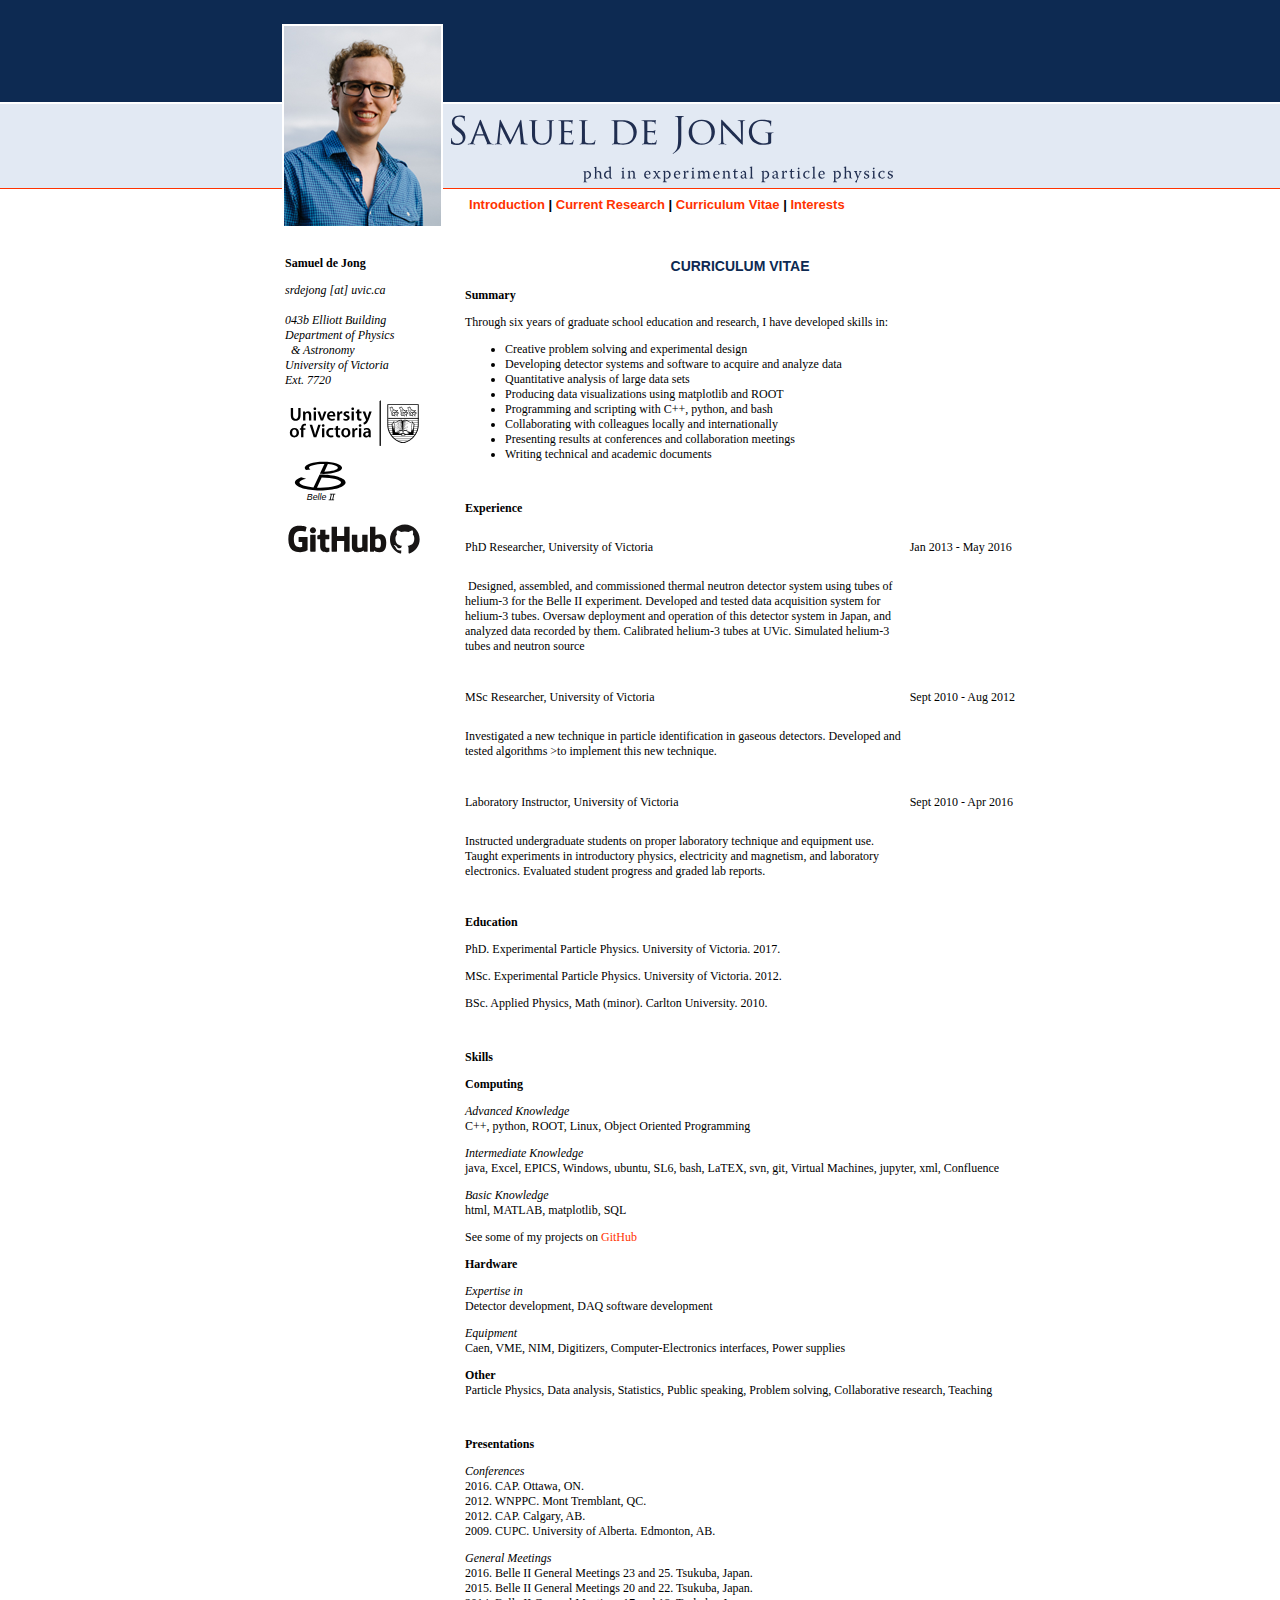
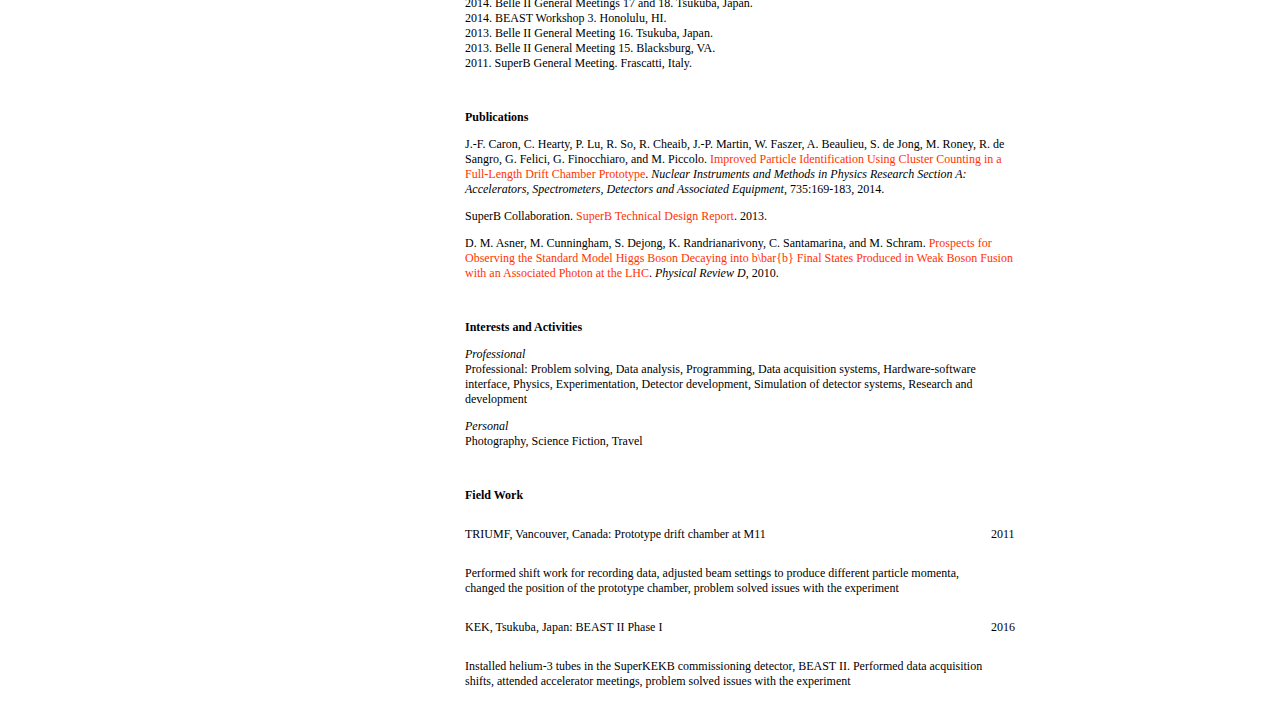
==== cv.html @ 59b12abb "First commit" ====
<!DOCTYPE HTML PUBLIC "-//W3C//DTD HTML 4.01 Transitional//EN"
"http://www.w3.org/TR/html4/loose.dtd">
<html>
<head>
<meta http-equiv="Content-Type" content="text/html; charset=iso-8859-1">
<title>Samuel de Jong: Currivulum Vitae</title>

<link rel="stylesheet" type="text/css" href="style.css"/>

</head>

<body>

<div id="content">

  <div id="topleft"><img src="images/sam.png" width="178" height="234" border="0" align="top"></div>
  <div id="topright"><object data="images/samueldejong.svg" width="442" height="68"></object><br/><br/>

	<span class="nav">&nbsp;&nbsp;&nbsp;&nbsp;
	<a href="index.html">Introduction</a> |
	<a href="research.html">Current Research</a> |
	<a href="cv.html">Curriculum Vitae</a> |
	<a href="interests.html">Interests</a>
	</span>

  </div>
  
  	<div id="navigation">
<p><b>Samuel de Jong</b></p>
<p><em>
srdejong [at] uvic.ca<br/><br/>
043b Elliott Building<br/>
Department of Physics<br/>&nbsp;&nbsp;&amp; Astronomy<br/>
University of Victoria<br/>
Ext. 7720
</em></p>

		<p><object data="images/uvic.svg" width="138" height="46"></object> </p>
		<p><object data="images/belle2.svg" width="79" height="46"></object> </p>
		<p><object data="images/github.svg" width="138" height="46"></object> </p>
	</div>

<div id="main">

	<p class="pagetitle">CURRICULUM VITAE</p>
	


<p><a name="summ"></a><b>Summary</b></p>

<p class="noindent" >Through six years of graduate school education and research, I have developed skills in:
     <ul class="itemize1">
     <li class="itemize">Creative problem solving and experimental design
     </li>
     <li class="itemize">Developing detector systems and software to acquire and analyze data
     </li>
     <li class="itemize">Quantitative analysis of large data sets
     </li>
     <li class="itemize">Producing data visualizations using matplotlib and ROOT
     </li>
     <li class="itemize">Programming and scripting with C++, python, and bash
     </li>
     <li class="itemize">Collaborating with colleagues locally and internationally
     </li>
     <li class="itemize">Presenting results at conferences and collaboration meetings
     </li>
     <li class="itemize">Writing technical and academic documents
     </li></ul>




<br/>
<p><a name="exp"></a><b>Experience</b></p>

<div class="tabular"> <table id="TBL-2" class="tabular" 
cellspacing="0" cellpadding="0"  
><colgroup id="TBL-2-1g"><col 
id="TBL-2-1"><col 
id="TBL-2-2"></colgroup><tr  
 style="vertical-align:baseline;" id="TBL-2-1-"><td  style="white-space:wrap; text-align:left;" id="TBL-2-1-1"  
class="td11"><!--l. 81-->

<p class="noindent" ><span class="cmti-10">PhD Researcher, University of Victoria </td><td  style="white-space:nowrap; text-align:left;" id="TBL-2-1-2"  
class="td11"><span 
class="cmcsc-10">Jan 2013 - May 2016 </span></td>
</tr><tr  
 style="vertical-align:baseline;" id="TBL-2-2-"><td  style="white-space:wrap; text-align:left;" id="TBL-2-2-1"  
class="td11"><!--l. 82--><p class="noindent" >&#x00A0;<span 
class="cmr-8">Designed, assembled, and commissioned thermal neutron detector system using tubes of helium-3 for the Belle II experiment. Developed and tested data acquisition system for helium-3 tubes. Oversaw deployment and operation of this detector system in Japan, and analyzed data recorded by them. Calibrated helium-3 tubes at UVic. Simulated helium-3 tubes and neutron source</span>                                                              </td><td  style="white-space:nowrap; text-align:left;" id="TBL-2-2-2"  
class="td11">                    </td>
</tr><tr  
 style="vertical-align:baseline;" id="TBL-2-3-"><td  style="white-space:wrap; text-align:left;" id="TBL-2-3-1"  
class="td11"><!--l. 83--><p class="noindent" >                                                                             </td><td  style="white-space:nowrap; text-align:left;" id="TBL-2-3-2"  
class="td11">                    </td></tr><tr  
 style="vertical-align:baseline;" id="TBL-2-4-"><td  style="white-space:wrap; text-align:left;" id="TBL-2-4-1"  
class="td11"><!--l. 85--><p class="noindent" ><span 
class="cmti-10">MSc Researcher, University of Victoria </td><td  style="white-space:nowrap; text-align:left;" id="TBL-2-4-2"  
class="td11"><span 
class="cmcsc-10">Sept 2010 - Aug 2012</span></td>
</tr><tr  
 style="vertical-align:baseline;" id="TBL-2-5-"><td  style="white-space:wrap; text-align:left;" id="TBL-2-5-1"  
class="td11"><!--l. 86--><p class="noindent" ><span 
class="cmr-8">Investigated a new technique in particle identification in gaseous detectors. Developed and tested algorithms >to implement this new technique.</span>                                                                                                  </td><td  style="white-space:nowrap; text-align:left;" id="TBL-2-5-2"  
class="td11">                    </td>
</tr><tr  
 style="vertical-align:baseline;" id="TBL-2-6-"><td  style="white-space:wrap; text-align:left;" id="TBL-2-6-1"  
class="td11"><!--l. 87--><p class="noindent" >                                                                             </td><td  style="white-space:nowrap; text-align:left;" id="TBL-2-6-2"  
class="td11">                    </td>
</tr><tr  
 style="vertical-align:baseline;" id="TBL-2-7-"><td  style="white-space:wrap; text-align:left;" id="TBL-2-7-1"  
class="td11"><!--l. 89--><p class="noindent" ><span 
class="cmti-10">Laboratory Instructor, University of Victoria                                                              </td><td  style="white-space:nowrap; text-align:left;" id="TBL-2-7-2"  
class="td11"><span 
class="cmcsc-10">Sept 2010 - Apr 2016</span></td>
</tr><tr  
 style="vertical-align:baseline;" id="TBL-2-8-"><td  style="white-space:wrap; text-align:left;" id="TBL-2-8-1"  
class="td11"><!--l. 90--><p class="noindent" ><span 
class="cmr-8">Instructed undergraduate students on proper laboratory technique and equipment use. Taught experiments in introductory physics, electricity and magnetism, and laboratory electronics. Evaluated student progress and graded lab reports.</span>                                                                                                               </td><td  style="white-space:nowrap; text-align:left;" id="TBL-2-8-2"  
class="td11">                    </td>
</tr><tr  
 style="vertical-align:baseline;" id="TBL-2-9-"><td  style="white-space:wrap; text-align:left;" id="TBL-2-9-1"  
class="td11"><!--l. 91--><p class="noindent" >                                                                             
</td><td  style="white-space:nowrap; text-align:left;" id="TBL-2-9-2"  
class="td11">                    </td>

</tr><tr  
 style="vertical-align:baseline;" id="TBL-2-10-"><td  style="white-space:wrap; text-align:left;" id="TBL-2-10-1"  
class="td11">                                                                             </td></tr></table></div>
<a 
 id="x1-2001r2"></a>


<p><a name="education"></a><b>Education</b></p>

<p>PhD. Experimental Particle Physics. University of Victoria. 2017.</p>
<p>MSc. Experimental Particle Physics. University of Victoria. 2012.</p>
<p>BSc. Applied Physics, Math (minor). Carlton University. 2010.</p>

	<br/>

<p><a name="skill"></a><b>Skills</b></p>

<p><b>Computing</b><br/>
<p><em>Advanced Knowledge</em><br/>
C++, python, ROOT, Linux, Object Oriented Programming
<p><em>Intermediate Knowledge</em><br/>
java, Excel, EPICS, Windows, ubuntu, SL6, bash, LaTEX, svn, git, Virtual Machines, jupyter, xml, Confluence
<p><em>Basic Knowledge</em><br/>
html, MATLAB, matplotlib, SQL
</p>
See some of my projects on <a href="https://github.com/samdejong86">GitHub</a>



<p><b>Hardware</b><br/>
<p><em>Expertise in</em><br/>
Detector development, DAQ software development
<p><em>Equipment</em><br/>
Caen, VME, NIM, Digitizers, Computer-Electronics interfaces, Power supplies
</p>

<p><b>Other</b><br/>
Particle Physics, Data analysis, Statistics, Public speaking, Problem solving, Collaborative research, Teaching
</p>

<br/>

<p><a name="pres"></a><b>Presentations</b></p>

<p><em>Conferences</em><br/>
2016. CAP. Ottawa, ON.<br/>
2012. WNPPC. Mont Tremblant, QC.<br/>
2012. CAP. Calgary, AB.<br/>
2009. CUPC. University of Alberta. Edmonton, AB.

</p>

<p><em>General Meetings</em><br/>
2016. Belle II General Meetings 23 and 25. Tsukuba, Japan.<br/>
2015. Belle II General Meetings 20 and 22. Tsukuba, Japan.<br/>
2014. Belle II General Meetings 17 and 18. Tsukuba, Japan.<br/>

2014. BEAST Workshop 3. Honolulu, HI.<br/>
2013. Belle II General Meeting 16. Tsukuba, Japan.<br/>
2013. Belle II General Meeting 15. Blacksburg, VA.<br/>
2011. SuperB General Meeting. Frascatti, Italy.
</p>



<br/>
<p><a name="pub"></a><b>Publications</b></p>

<p>J.-F. Caron, C. Hearty, P. Lu, R. So, R. Cheaib, J.-P. Martin, W. Faszer, A. Beaulieu, S. de Jong, M. Roney, R. de Sangro, G. Felici, G. Finocchiaro, and M. Piccolo. <a href="http://arxiv.org/abs/1307.8101 ">Improved Particle Identification Using Cluster Counting in a Full-Length Drift Chamber Prototype</a>. <em>Nuclear Instruments and Methods in Physics Research Section A: Accelerators, Spectrometers, Detectors and Associated Equipment</em>, 735:169-183, 2014.</p>
<p>SuperB Collaboration. <a href="http://arxiv.org/abs/1306.5655">SuperB Technical Design Report</a>. 2013.</p>
<p>D. M. Asner, M. Cunningham, S. Dejong, K. Randrianarivony, C. Santamarina, and M. Schram. <a href="http://arxiv.org/abs/1004.0535">Prospects for Observing the Standard Model Higgs Boson Decaying into b\bar{b} Final States Produced in Weak Boson Fusion with an Associated Photon at the LHC</a>. <em>Physical Review D</em>, 2010.</p>

<br/>
<p><a name="interest"></a><b>Interests and Activities</b></p>
<p><em>Professional</em><br/>
Professional: Problem solving, Data analysis, Programming, Data acquisition systems, Hardware-software interface, Physics, Experimentation, Detector development, Simulation of detector systems, Research and development
<p><em>Personal</em><br/>
Photography, Science Fiction, Travel
</p>






       
<br/>


<p><a name="field"></a><b>Field Work</b></p>

<div class="tabular"> <table id="TBL-8" class="tabular" 
cellspacing="0" cellpadding="0"  
><colgroup id="TBL-8-1g"><col 
id="TBL-8-1"><col 
id="TBL-8-2"></colgroup><tr  
 style="vertical-align:baseline;" id="TBL-8-1-"><td  style="white-space:wrap; text-align:left;" id="TBL-8-1-1"  
class="td11"><!--l. 156--><p class="noindent" ><span 
class="cmbx-10">TRIUMF</span>, Vancouver, Canada: Prototype drift chamber at M11</td><td  style="white-space:nowrap; text-align:left;" id="TBL-8-1-2"  
class="td11">2011</td>
</tr><tr  
 style="vertical-align:baseline;" id="TBL-8-2-"><td  style="white-space:wrap; text-align:left;" id="TBL-8-2-1"  
class="td11"><!--l. 156--><p class="noindent" ><span 
class="cmr-8">Performed shift work for recording data, adjusted beam settings to produce different particle momenta, changed the position of the prototype chamber, problem solved issues with the experiment</span>                       </td><td  style="white-space:nowrap; text-align:left;" id="TBL-8-2-2"  
class="td11">    </td>
</tr><tr  
 style="vertical-align:baseline;" id="TBL-8-3-"><td  style="white-space:wrap; text-align:left;" id="TBL-8-3-1"  
class="td11"><!--l. 158--><p class="noindent" ><span 
class="cmbx-10">KEK</span>, Tsukuba, Japan: BEAST II Phase I                                                                </td><td  style="white-space:nowrap; text-align:left;" id="TBL-8-3-2"  
class="td11">2016</td>
</tr><tr  
 style="vertical-align:baseline;" id="TBL-8-4-"><td  style="white-space:wrap; text-align:left;" id="TBL-8-4-1"  
class="td11"><!--l. 158--><p class="noindent" ><span 
class="cmr-8">Installed helium-3 tubes in the SuperKEKB commissioning detector, BEAST II. Performed data acquisition shifts, attended accelerator meetings, problem solved issues with the experiment</span>                                    </td><td  style="white-space:nowrap; text-align:left;" id="TBL-8-4-2"  
class="td11">    </td>
</tr><tr  
 style="vertical-align:baseline;" id="TBL-8-5-"><td  style="white-space:wrap; text-align:left;" id="TBL-8-5-1"  
class="td11">                                                                             </td></tr></table></div>
<a 
 id="x1-6001r6"></a>










</div>

</div>

</body>
</html>
---- style.css ----
/* CSS Document */

body
	{
	margin: 0;
	padding: 0;
	background: #fff url(images/bg.jpg) repeat-x;
	font: 12px Georgia, serif;
	color: #000;
	}

a:link
	{
	color: #FF3300;
	text-decoration: none;
	}

a:visited
	{
	color: #FF9900;
	text-decoration: none;
	}

a:hover
	{
	color: #FF9900;
	text-decoration: underline;
	}
	
a:active
	{
	color: #FF9900;
	text-decoration: none;
	}

a.img-border
	{
	text-decoration: none;
	border: 0 none;
	}

.nav
	{
	font-weight: bold;
	font-size: 13px;
	}

.nav a
	{
	color: #FF3300;
	text-decoration: none;
	border: 0;
	}

.nav a:hover { color: #FF9900; text-decoration: underline; border: 0; }

.nav a:visited { color: #FF3300; border: 0; }

.pagetitle
	{
	color: #0d2a52;
	font: 14px Arial, serif;
	font-weight: bold;
	text-align: center;
	}

#content
	{
	position: relative;
	margin: 0px auto;
	width: 750px;
	top: 0px;
	}

#topleft
	{
	position: absolute;
	margin: 0;
	width: 178px;
	height: 234px;
	top: 0px;
	left: 0px;
	}
	
#topright
	{
	position: absolute;
	margin: 0;
	width: 550px;
	height: 147px;
	top: 115px;
	left: 186px;
	font: 12px Arial, serif;
	}

#navigation
	{
	position: absolute;
	margin: 0;
	width: 155px;
	top: 244px;
	left: 20px;
	}
	
#main
	{
	position: absolute;
    width: 550px;
    margin: 0px;
	left: 200px;
	top: 244px;
	}
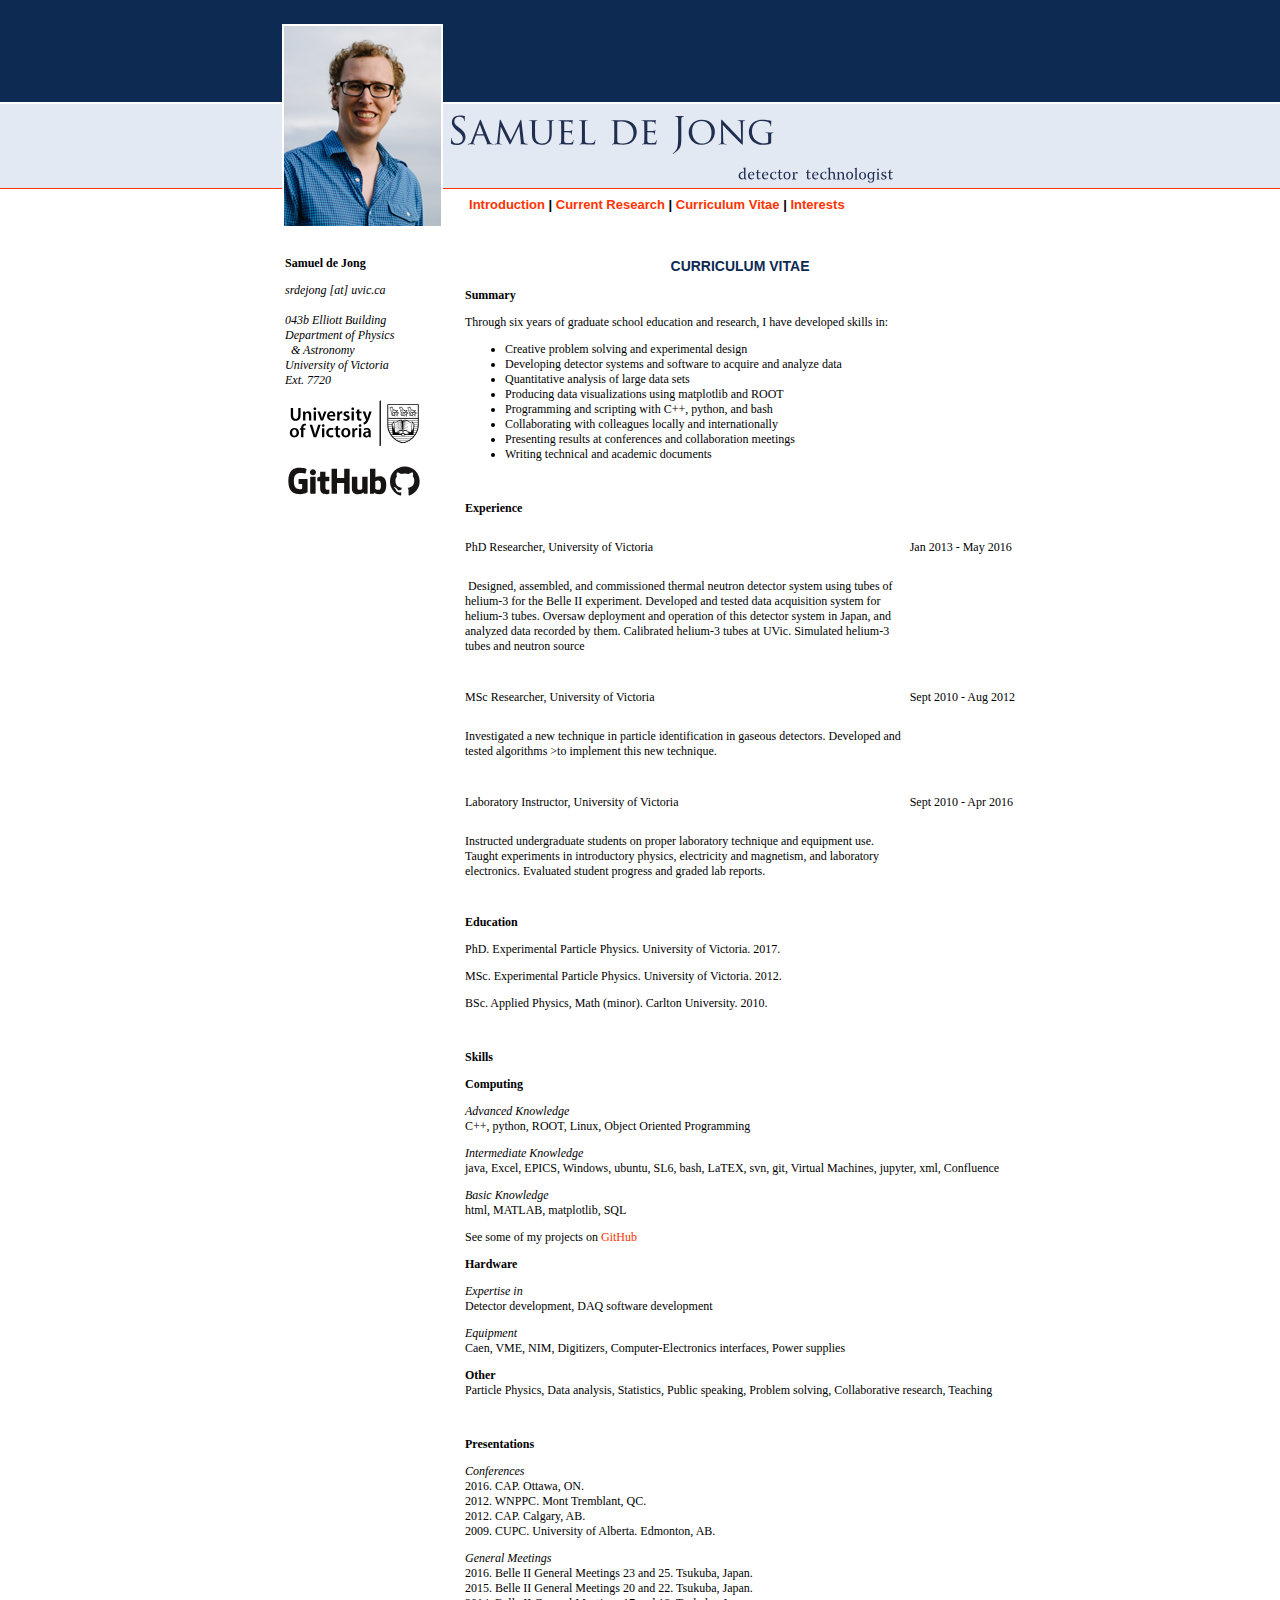
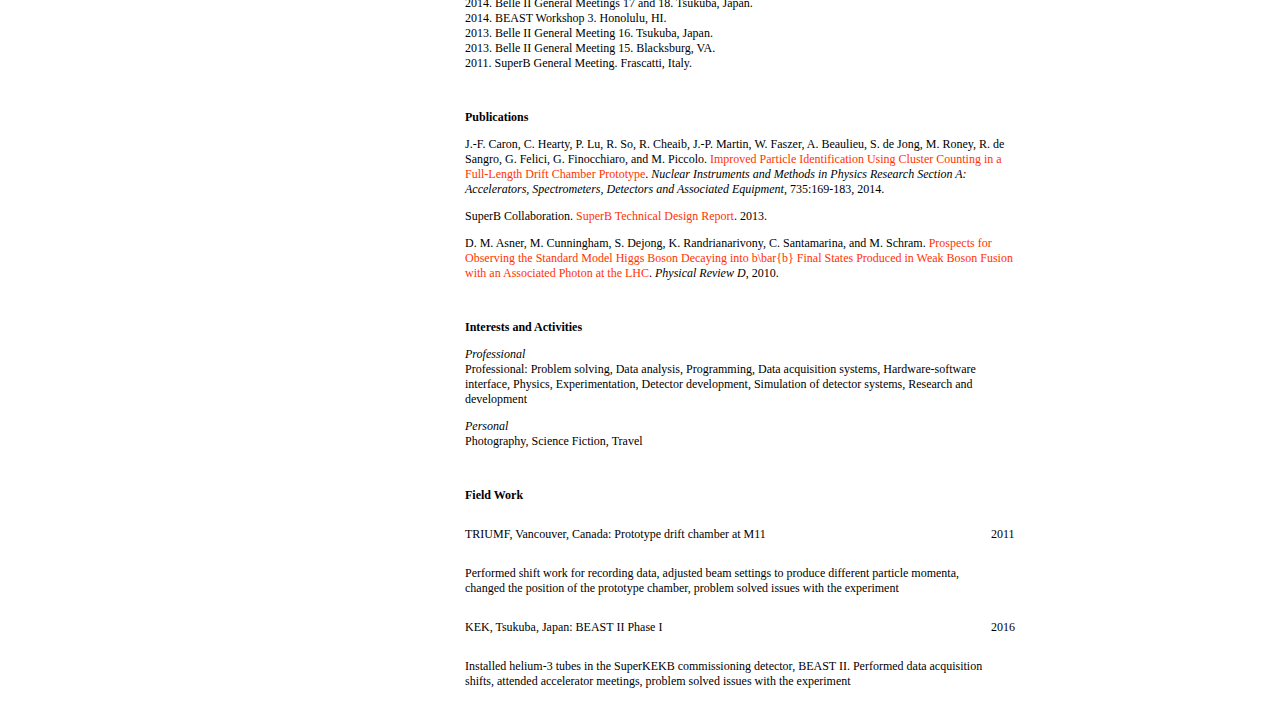
==== commit 22b42a1f: "Update to website" ====
--- a/cv.html
+++ b/cv.html
@@ -36,7 +36,7 @@
 </em></p>
 
 		<p><object data="images/uvic.svg" width="138" height="46"></object> </p>
-		<p><object data="images/belle2.svg" width="79" height="46"></object> </p>
+		<!--<p><object data="images/belle2.svg" width="79" height="46"></object> </p>-->
 		<p><object data="images/github.svg" width="138" height="46"></object> </p>
 	</div>
 
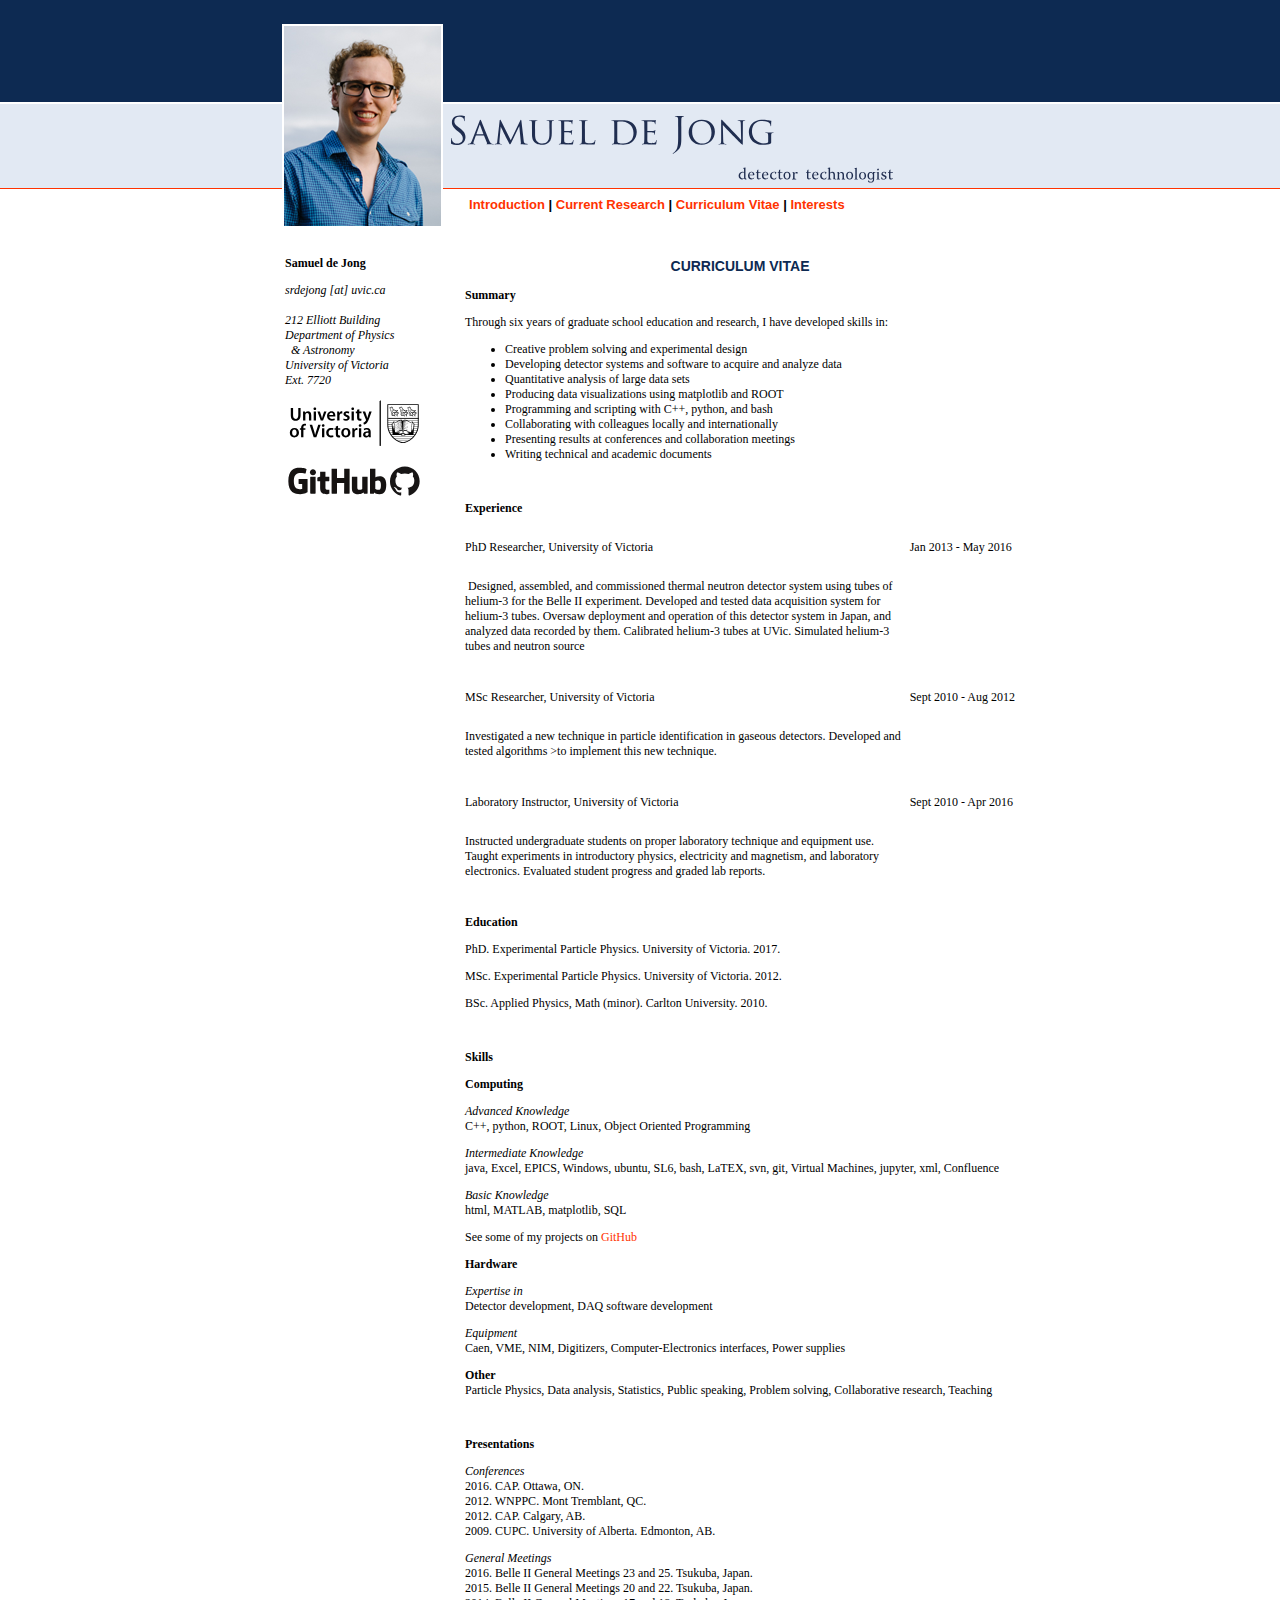
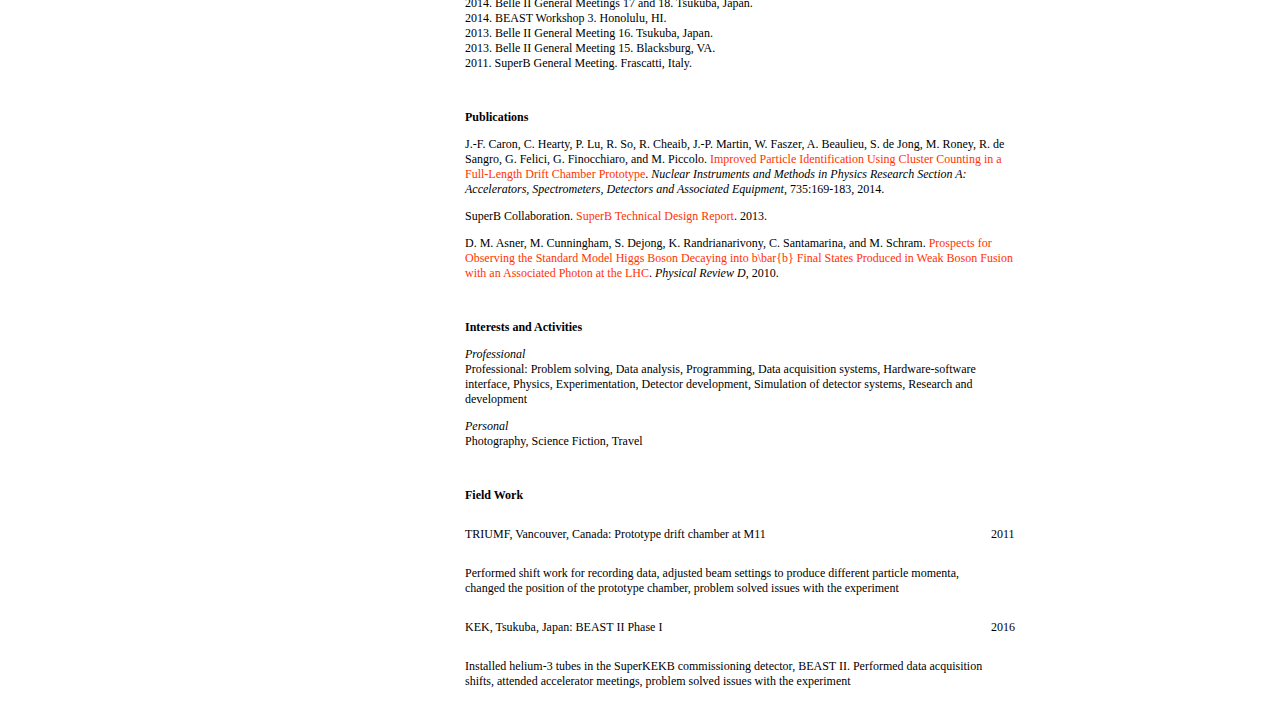
==== commit 8b53fe64: "Updated room number" ====
--- a/cv.html
+++ b/cv.html
@@ -29,7 +29,7 @@
 <p><b>Samuel de Jong</b></p>
 <p><em>
 srdejong [at] uvic.ca<br/><br/>
-043b Elliott Building<br/>
+212 Elliott Building<br/>
 Department of Physics<br/>&nbsp;&nbsp;&amp; Astronomy<br/>
 University of Victoria<br/>
 Ext. 7720
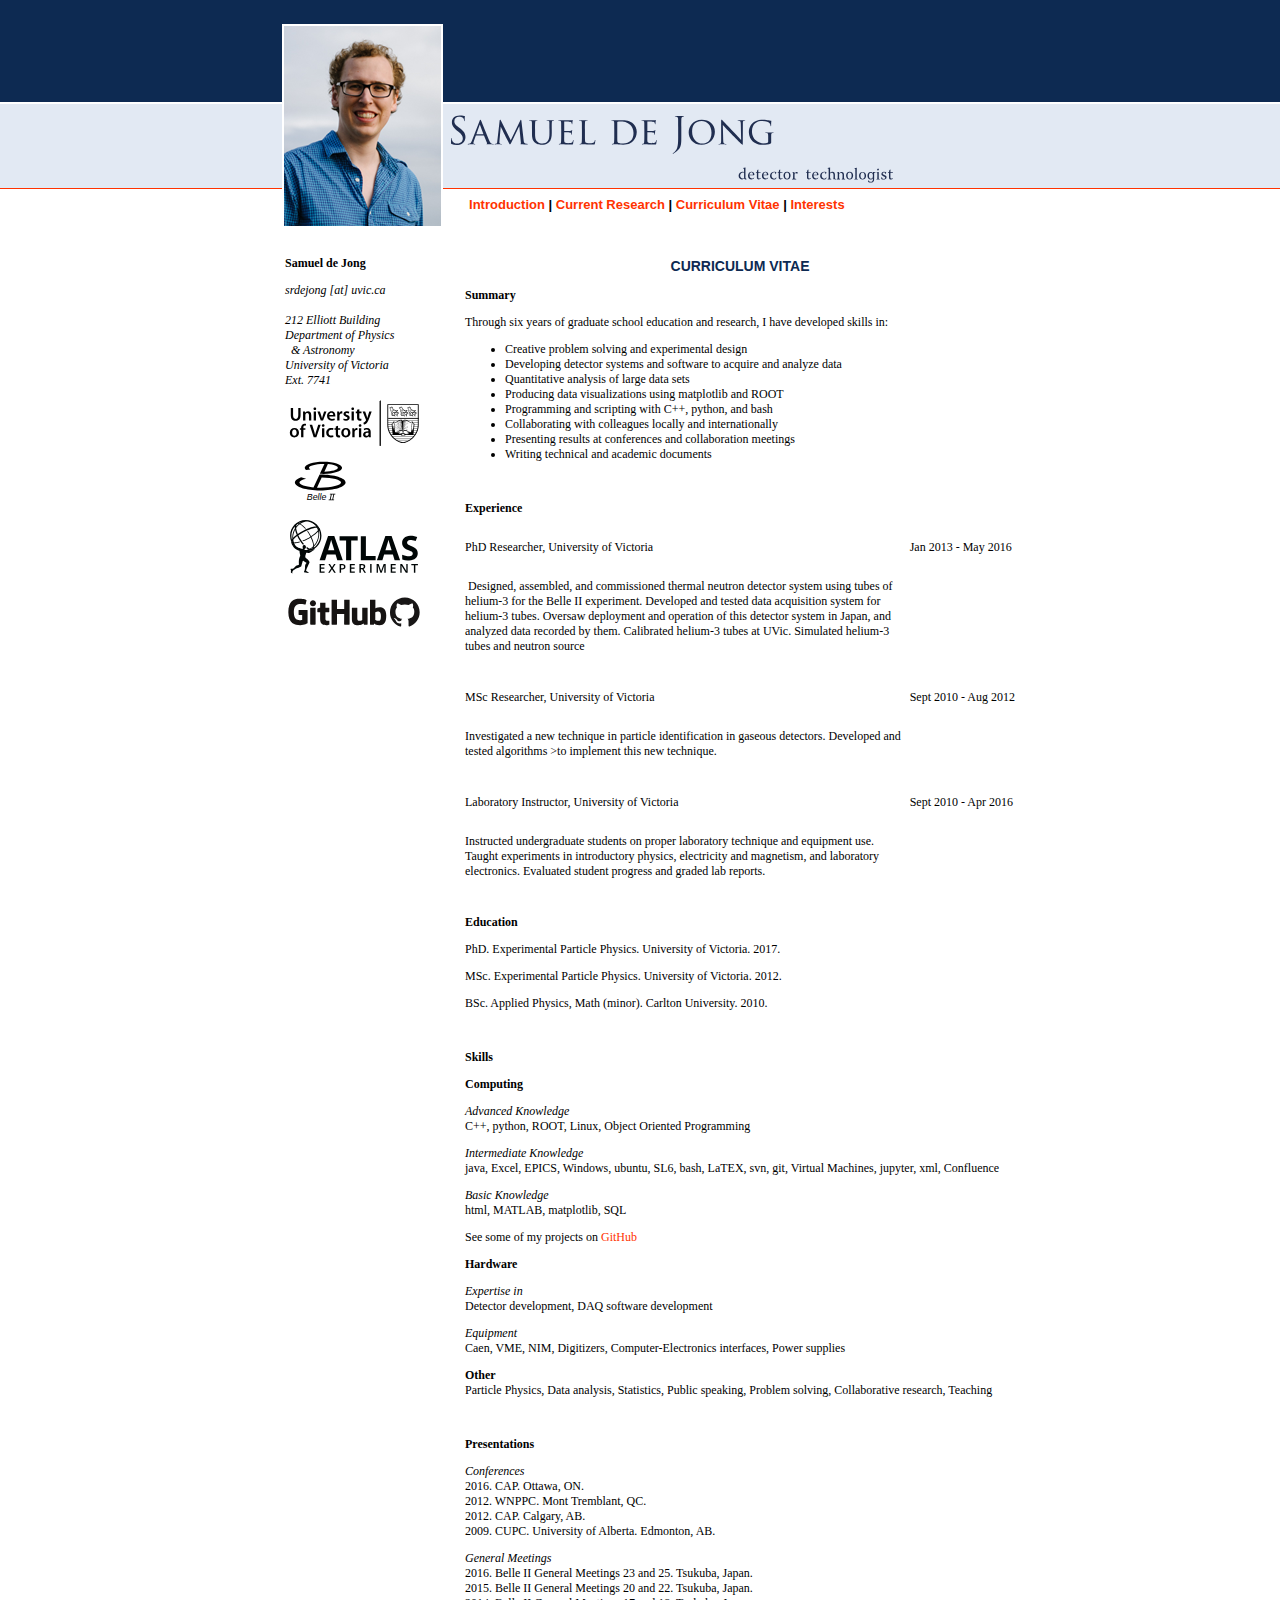
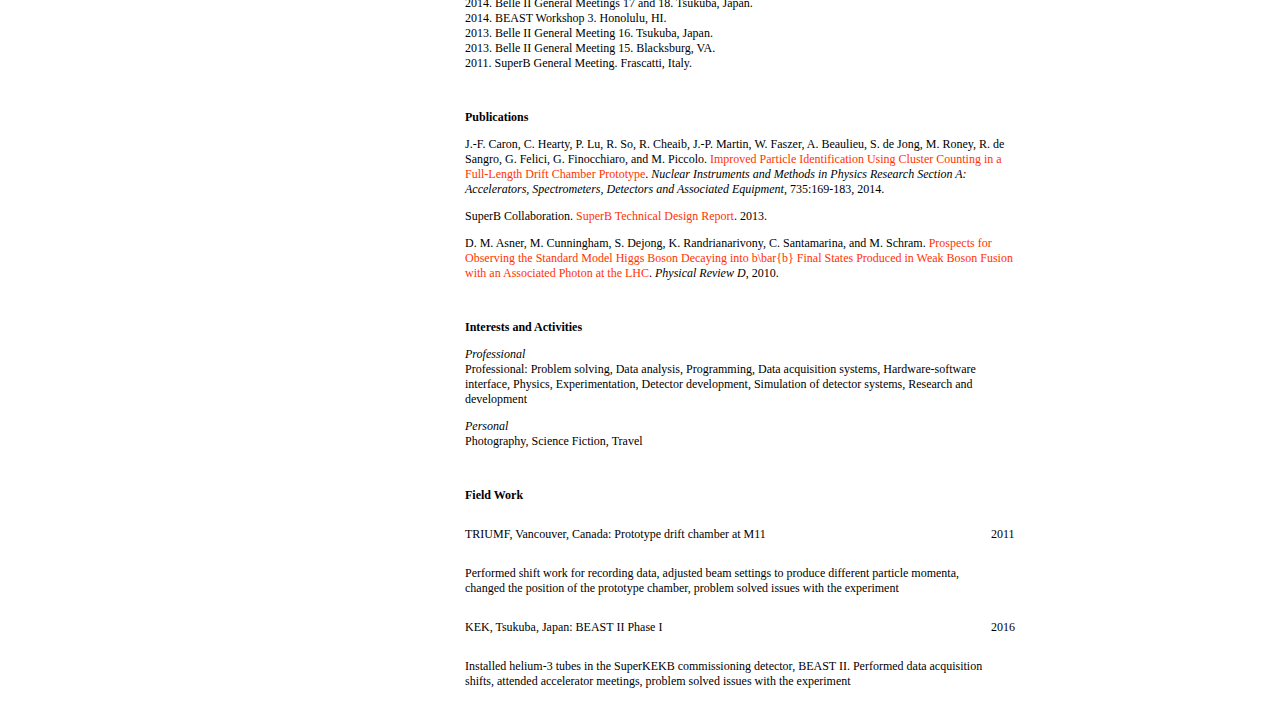
==== commit 5aa55f93: "Update to phone number, added link to ATLAS, restored link to belle II" ====
--- a/cv.html
+++ b/cv.html
@@ -32,11 +32,12 @@
 212 Elliott Building<br/>
 Department of Physics<br/>&nbsp;&nbsp;&amp; Astronomy<br/>
 University of Victoria<br/>
-Ext. 7720
+Ext. 7741
 </em></p>
 
 		<p><object data="images/uvic.svg" width="138" height="46"></object> </p>
-		<!--<p><object data="images/belle2.svg" width="79" height="46"></object> </p>-->
+		<p><object data="images/belle2.svg" width="79" height="46"></object> </p>
+		<p><object data="images/ATLAS.svg" width="138" height="61"></object> </p>
 		<p><object data="images/github.svg" width="138" height="46"></object> </p>
 	</div>
 
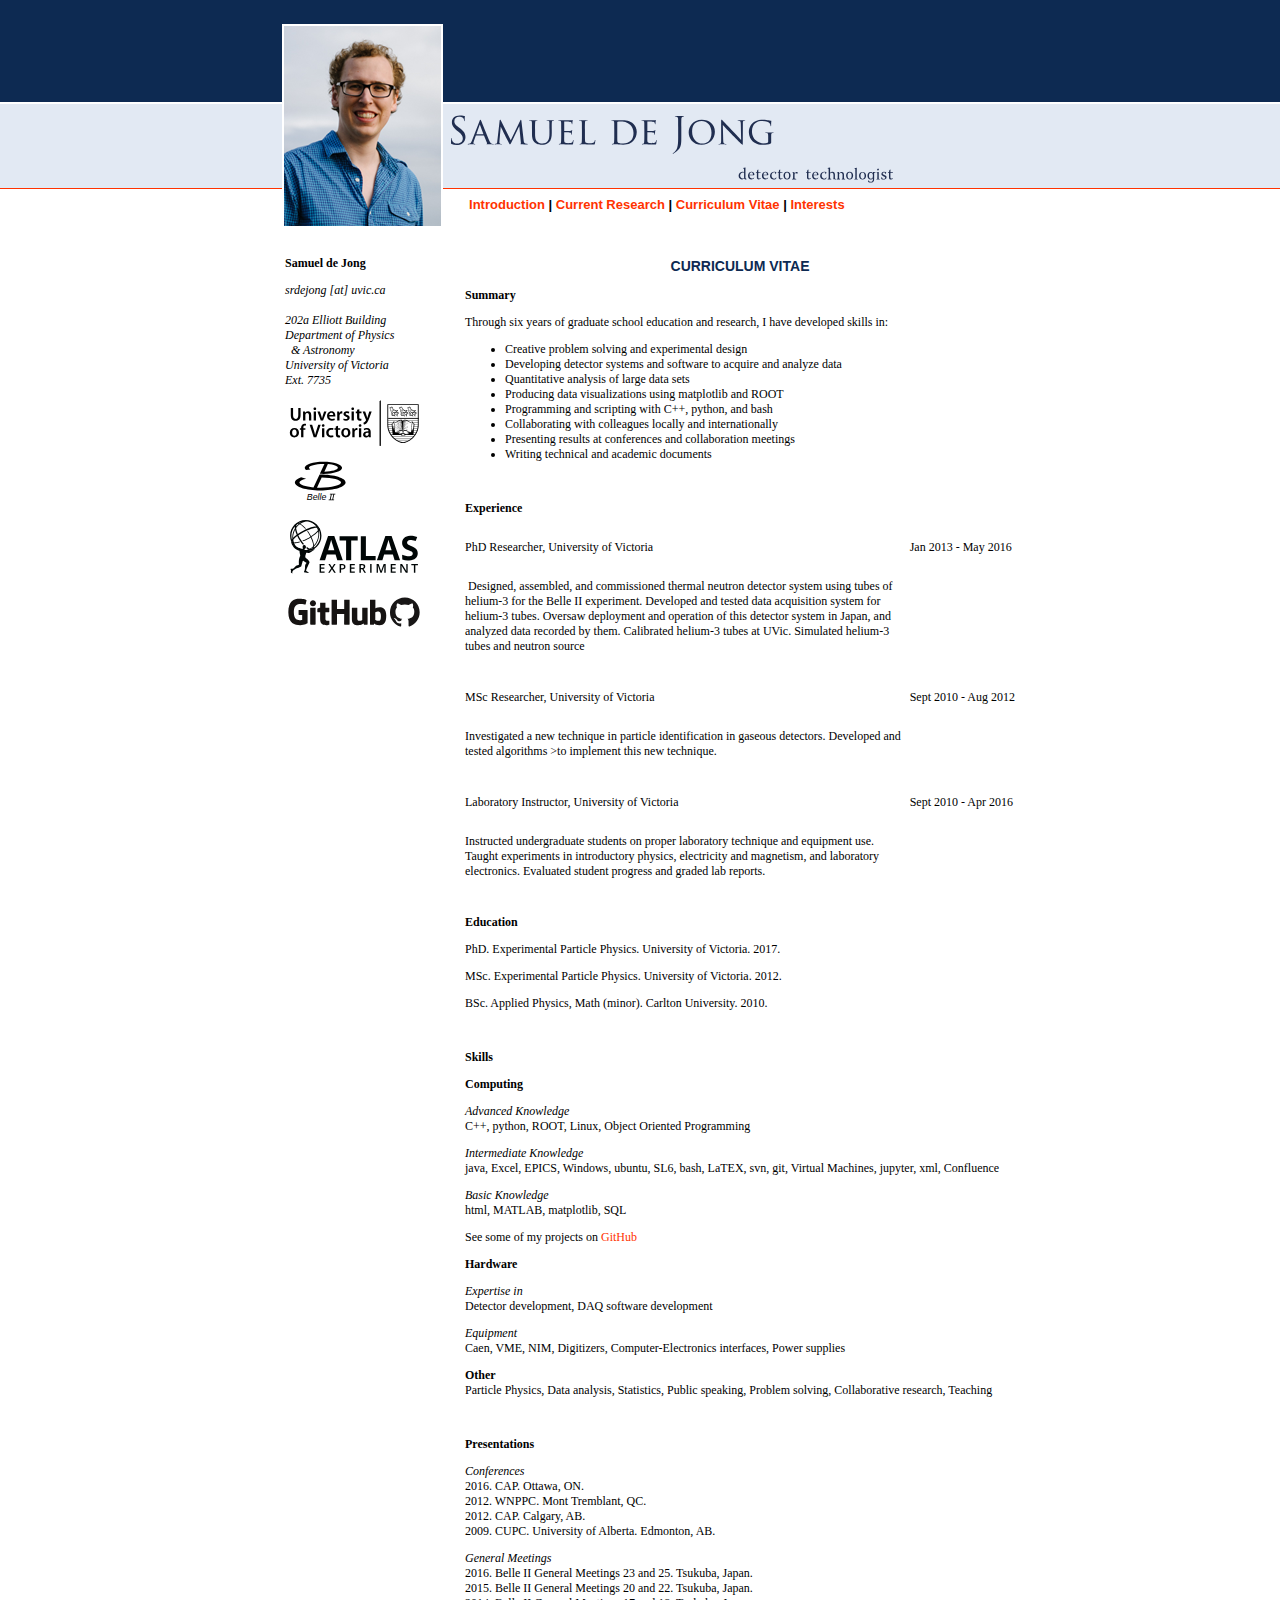
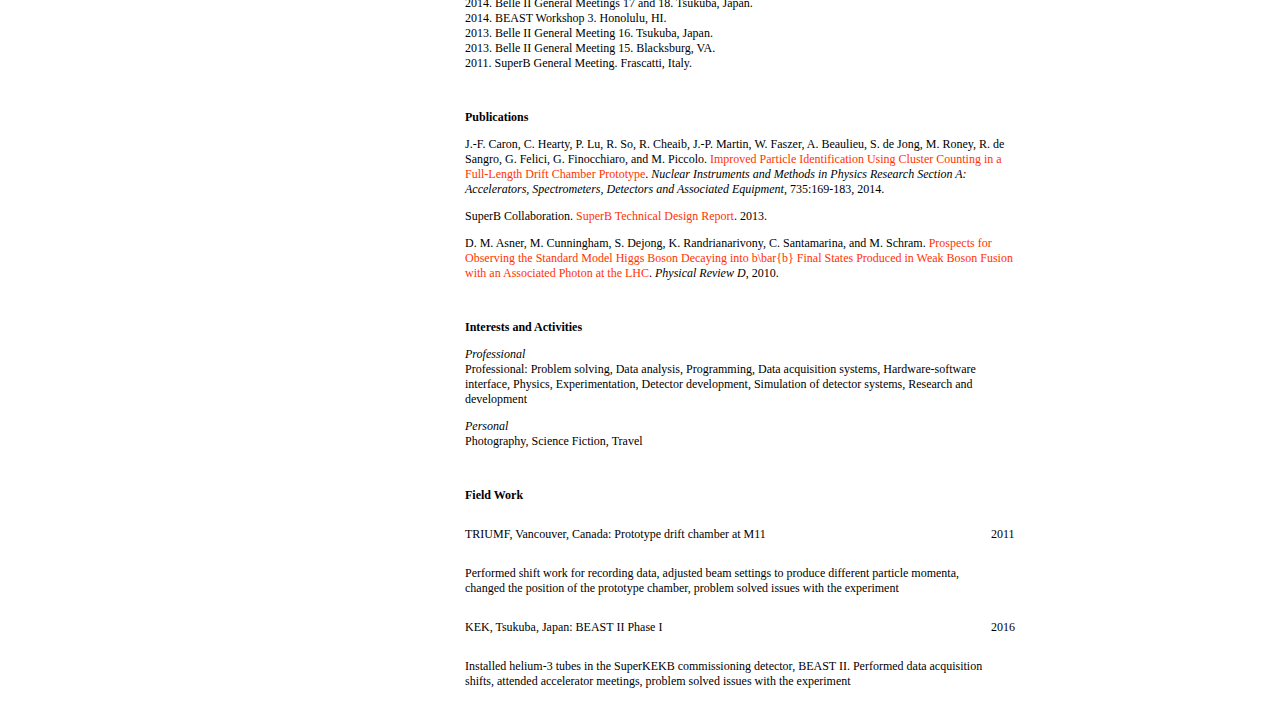
==== commit bbe26057: "updated room and extension" ====
--- a/cv.html
+++ b/cv.html
@@ -29,10 +29,10 @@
 <p><b>Samuel de Jong</b></p>
 <p><em>
 srdejong [at] uvic.ca<br/><br/>
-212 Elliott Building<br/>
+202a Elliott Building<br/>
 Department of Physics<br/>&nbsp;&nbsp;&amp; Astronomy<br/>
 University of Victoria<br/>
-Ext. 7741
+Ext. 7735
 </em></p>
 
 		<p><object data="images/uvic.svg" width="138" height="46"></object> </p>
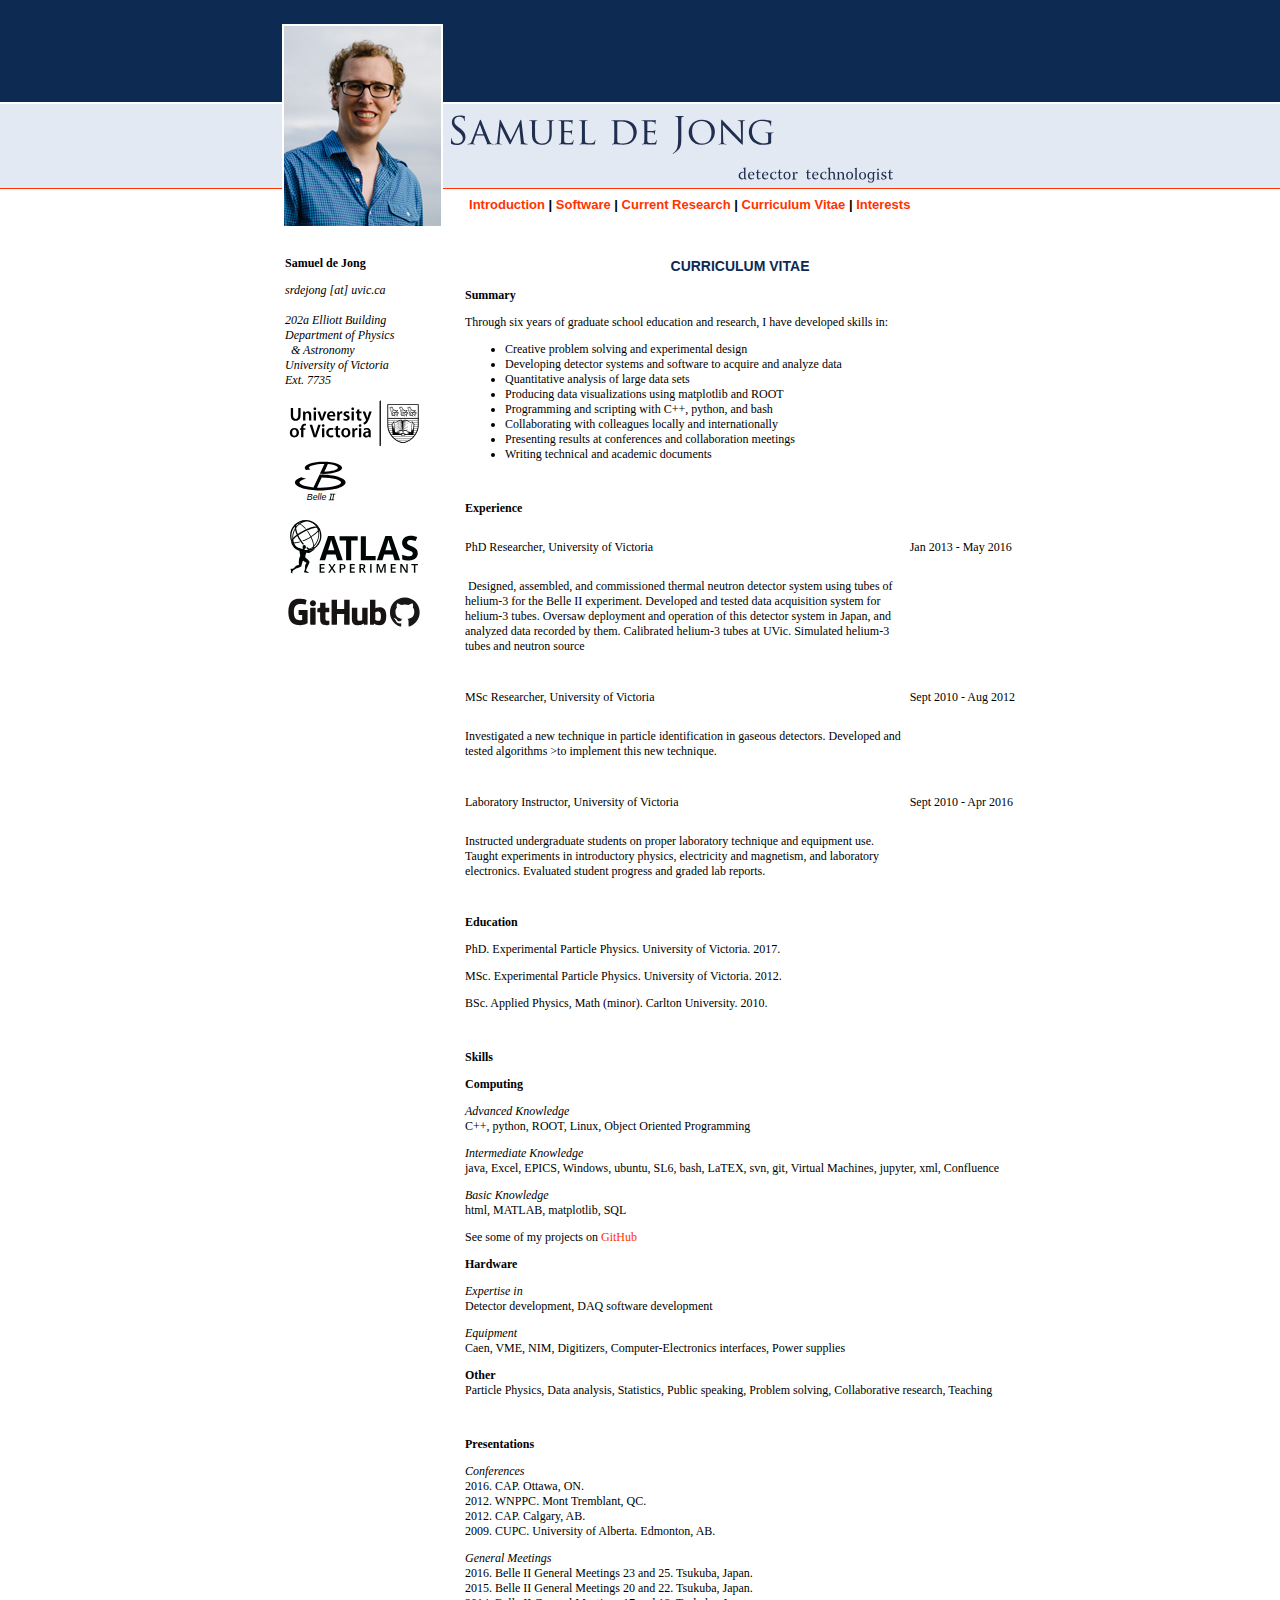
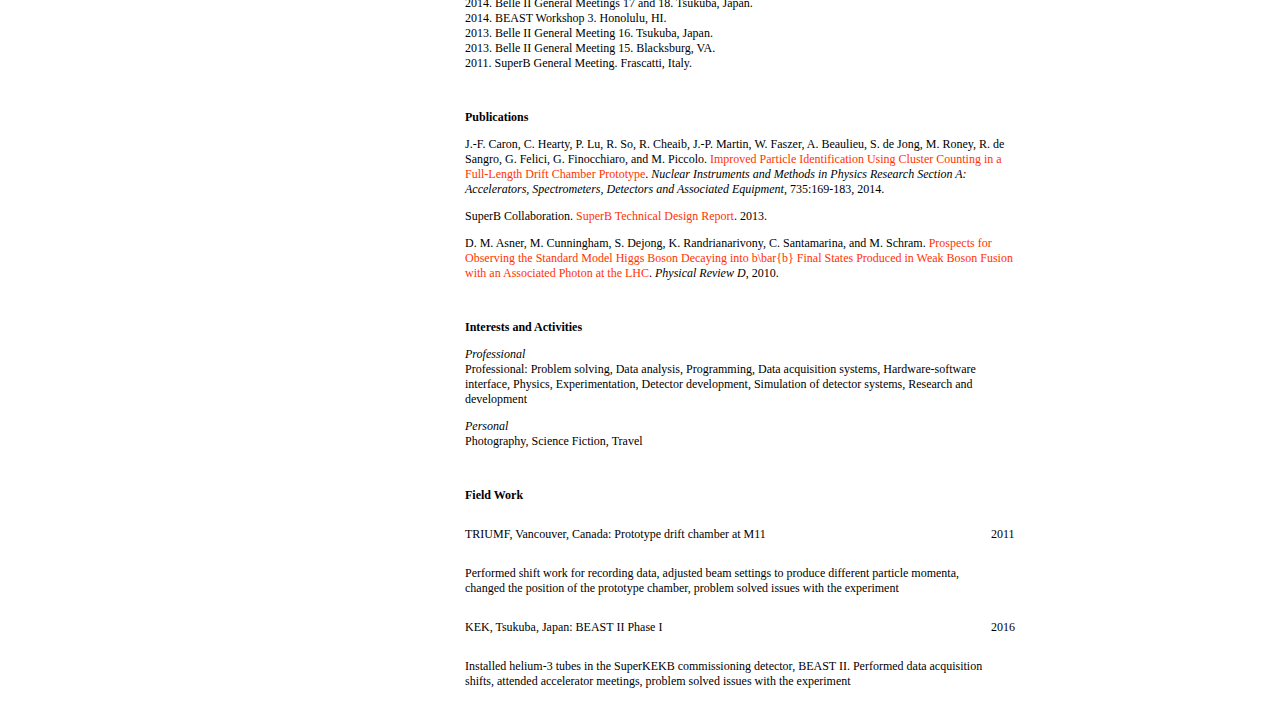
==== commit db3f60ec: "Added software page" ====
--- a/cv.html
+++ b/cv.html
@@ -18,6 +18,7 @@
 
 	<span class="nav">&nbsp;&nbsp;&nbsp;&nbsp;
 	<a href="index.html">Introduction</a> |
+	<a href="DeviceCode.html">Software</a> |
 	<a href="research.html">Current Research</a> |
 	<a href="cv.html">Curriculum Vitae</a> |
 	<a href="interests.html">Interests</a>
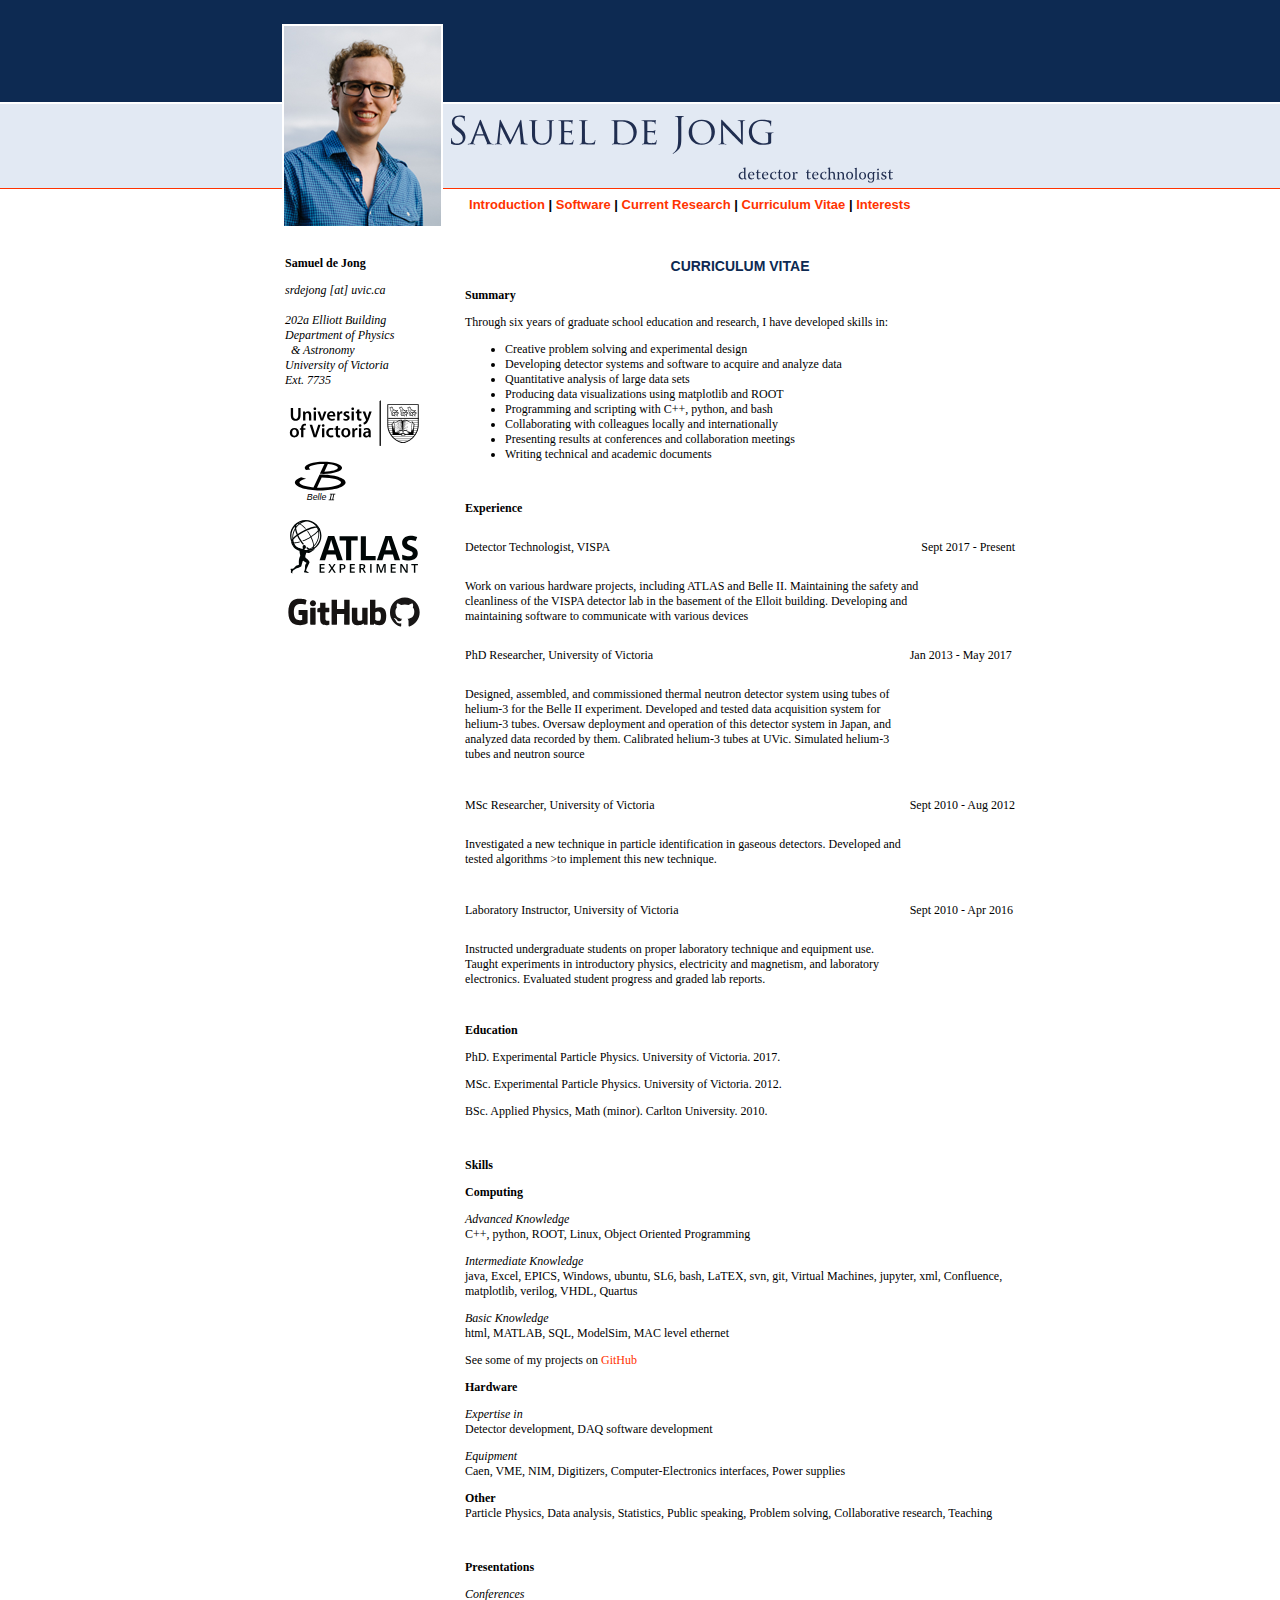
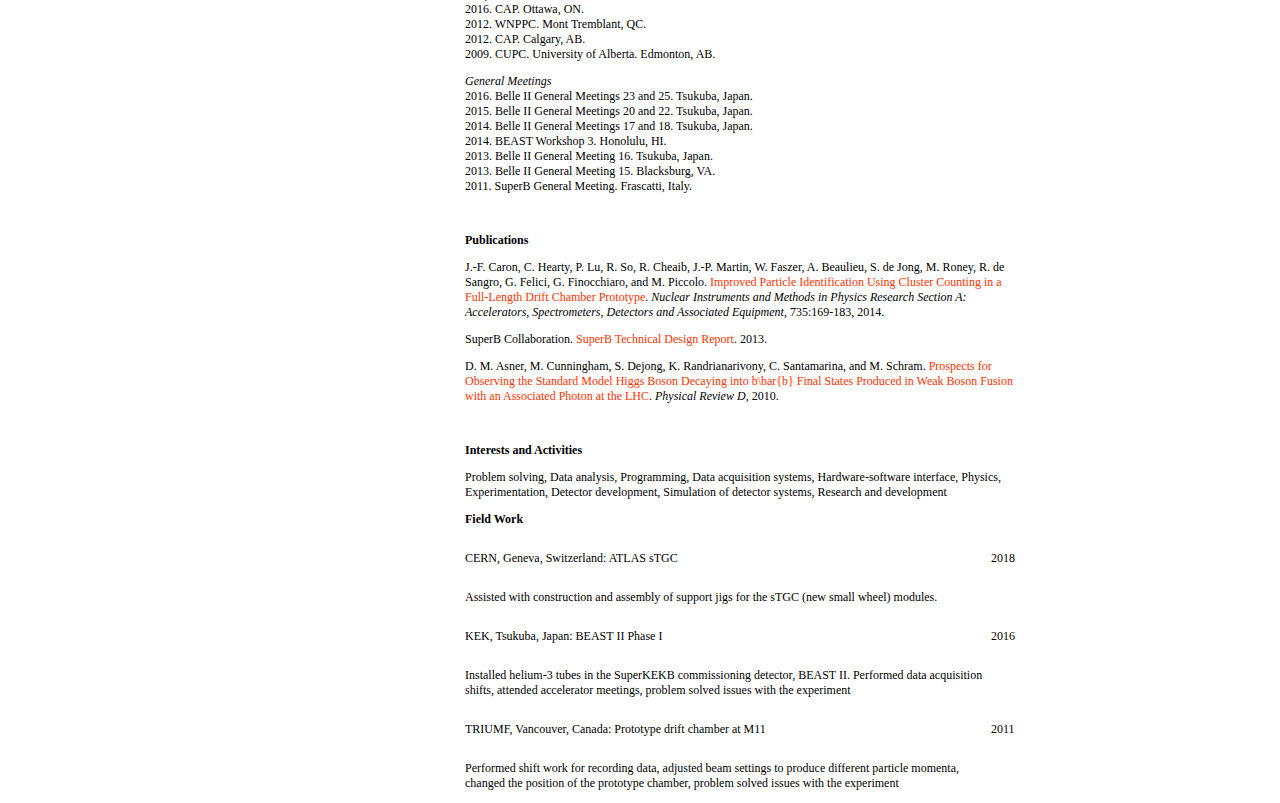
==== commit 3e7d3c88: "Updated CV, research, and index pages" ====
--- a/cv.html
+++ b/cv.html
@@ -75,6 +75,7 @@
 <br/>
 <p><a name="exp"></a><b>Experience</b></p>
 
+
 <div class="tabular"> <table id="TBL-2" class="tabular" 
 cellspacing="0" cellpadding="0"  
 ><colgroup id="TBL-2-1g"><col 
@@ -83,15 +84,39 @@
  style="vertical-align:baseline;" id="TBL-2-1-"><td  style="white-space:wrap; text-align:left;" id="TBL-2-1-1"  
 class="td11"><!--l. 81-->
 
+<p class="noindent" ><span class="cmti-10">Detector Technologist, VISPA </td><td  style="white-space:nowrap; text-align:left;" id="TBL-2-1-2"  
+class="td11"><span 
+class="cmcsc-10">Sept 2017 - Present</span></td>
+</tr><tr  
+ style="vertical-align:baseline;" id="TBL-2-2-"><td  style="white-space:wrap; text-align:left;" id="TBL-2-2-1"  
+class="td11"><!--l. 82--><p class="noindent" ><span 
+class="cmr-8">Work on various hardware projects, including ATLAS and Belle II. Maintaining the safety and cleanliness of the VISPA detector lab in the basement of the Elloit building. Developing and maintaining software to communicate with various devices
+
+</span>                                                              </td><td  style="white-space:nowrap; text-align:left;" id="TBL-2-2-2"  
+class="td11">                    </td>
+</tr>
+
+
+<div class="tabular"> <table id="TBL-2" class="tabular" 
+cellspacing="0" cellpadding="0"  
+><colgroup id="TBL-2-1g"><col 
+id="TBL-2-1"><col 
+id="TBL-2-2"></colgroup><tr  
+ style="vertical-align:baseline;" id="TBL-2-1-"><td  style="white-space:wrap; text-align:left;" id="TBL-2-1-1"  
+class="td11"><!--l. 81-->
+
 <p class="noindent" ><span class="cmti-10">PhD Researcher, University of Victoria </td><td  style="white-space:nowrap; text-align:left;" id="TBL-2-1-2"  
 class="td11"><span 
-class="cmcsc-10">Jan 2013 - May 2016 </span></td>
+class="cmcsc-10">Jan 2013 - May 2017</span></td>
 </tr><tr  
  style="vertical-align:baseline;" id="TBL-2-2-"><td  style="white-space:wrap; text-align:left;" id="TBL-2-2-1"  
-class="td11"><!--l. 82--><p class="noindent" >&#x00A0;<span 
+class="td11"><!--l. 82--><p class="noindent" ><span 
 class="cmr-8">Designed, assembled, and commissioned thermal neutron detector system using tubes of helium-3 for the Belle II experiment. Developed and tested data acquisition system for helium-3 tubes. Oversaw deployment and operation of this detector system in Japan, and analyzed data recorded by them. Calibrated helium-3 tubes at UVic. Simulated helium-3 tubes and neutron source</span>                                                              </td><td  style="white-space:nowrap; text-align:left;" id="TBL-2-2-2"  
 class="td11">                    </td>
-</tr><tr  
+</tr>
+
+
+<tr  
  style="vertical-align:baseline;" id="TBL-2-3-"><td  style="white-space:wrap; text-align:left;" id="TBL-2-3-1"  
 class="td11"><!--l. 83--><p class="noindent" >                                                                             </td><td  style="white-space:nowrap; text-align:left;" id="TBL-2-3-2"  
 class="td11">                    </td></tr><tr  
@@ -147,9 +172,9 @@
 <p><em>Advanced Knowledge</em><br/>
 C++, python, ROOT, Linux, Object Oriented Programming
 <p><em>Intermediate Knowledge</em><br/>
-java, Excel, EPICS, Windows, ubuntu, SL6, bash, LaTEX, svn, git, Virtual Machines, jupyter, xml, Confluence
+java, Excel, EPICS, Windows, ubuntu, SL6, bash, LaTEX, svn, git, Virtual Machines, jupyter, xml, Confluence, matplotlib, verilog, VHDL, Quartus
 <p><em>Basic Knowledge</em><br/>
-html, MATLAB, matplotlib, SQL
+html, MATLAB, SQL, ModelSim, MAC level ethernet
 </p>
 See some of my projects on <a href="https://github.com/samdejong86">GitHub</a>
 
@@ -200,17 +225,8 @@
 
 <br/>
 <p><a name="interest"></a><b>Interests and Activities</b></p>
-<p><em>Professional</em><br/>
-Professional: Problem solving, Data analysis, Programming, Data acquisition systems, Hardware-software interface, Physics, Experimentation, Detector development, Simulation of detector systems, Research and development
-<p><em>Personal</em><br/>
-Photography, Science Fiction, Travel
-</p>
-
-
-
-
-
-
+
+Problem solving, Data analysis, Programming, Data acquisition systems, Hardware-software interface, Physics, Experimentation, Detector development, Simulation of detector systems, Research and development
        
 <br/>
 
@@ -221,7 +237,34 @@
 cellspacing="0" cellpadding="0"  
 ><colgroup id="TBL-8-1g"><col 
 id="TBL-8-1"><col 
-id="TBL-8-2"></colgroup><tr  
+id="TBL-8-2"></colgroup>
+
+<tr  
+ style="vertical-align:baseline;" id="TBL-8-3-"><td  style="white-space:wrap; text-align:left;" id="TBL-8-3-1"  
+class="td11"><!--l. 158--><p class="noindent" ><span 
+class="cmbx-10">CERN</span>, Geneva, Switzerland: ATLAS sTGC                                                               </td><td  style="white-space:nowrap; text-align:left;" id="TBL-8-3-2"  
+class="td11">2018</td>
+</tr><tr  
+ style="vertical-align:baseline;" id="TBL-8-4-"><td  style="white-space:wrap; text-align:left;" id="TBL-8-4-1"  
+class="td11"><!--l. 158--><p class="noindent" ><span 
+class="cmr-8">Assisted with construction and assembly of support jigs for the sTGC (new small wheel) modules.</span>                                    </td><td  style="white-space:nowrap; text-align:left;" id="TBL-8-4-2"  
+class="td11">    </td>
+</tr>
+
+
+<tr  
+ style="vertical-align:baseline;" id="TBL-8-3-"><td  style="white-space:wrap; text-align:left;" id="TBL-8-3-1"  
+class="td11"><!--l. 158--><p class="noindent" ><span 
+class="cmbx-10">KEK</span>, Tsukuba, Japan: BEAST II Phase I                                                                </td><td  style="white-space:nowrap; text-align:left;" id="TBL-8-3-2"  
+class="td11">2016</td>
+</tr><tr  
+ style="vertical-align:baseline;" id="TBL-8-4-"><td  style="white-space:wrap; text-align:left;" id="TBL-8-4-1"  
+class="td11"><!--l. 158--><p class="noindent" ><span 
+class="cmr-8">Installed helium-3 tubes in the SuperKEKB commissioning detector, BEAST II. Performed data acquisition shifts, attended accelerator meetings, problem solved issues with the experiment</span>                                    </td><td  style="white-space:nowrap; text-align:left;" id="TBL-8-4-2"  
+class="td11">    </td>
+</tr>
+
+<tr  
  style="vertical-align:baseline;" id="TBL-8-1-"><td  style="white-space:wrap; text-align:left;" id="TBL-8-1-1"  
 class="td11"><!--l. 156--><p class="noindent" ><span 
 class="cmbx-10">TRIUMF</span>, Vancouver, Canada: Prototype drift chamber at M11</td><td  style="white-space:nowrap; text-align:left;" id="TBL-8-1-2"  
@@ -231,21 +274,17 @@
 class="td11"><!--l. 156--><p class="noindent" ><span 
 class="cmr-8">Performed shift work for recording data, adjusted beam settings to produce different particle momenta, changed the position of the prototype chamber, problem solved issues with the experiment</span>                       </td><td  style="white-space:nowrap; text-align:left;" id="TBL-8-2-2"  
 class="td11">    </td>
-</tr><tr  
- style="vertical-align:baseline;" id="TBL-8-3-"><td  style="white-space:wrap; text-align:left;" id="TBL-8-3-1"  
-class="td11"><!--l. 158--><p class="noindent" ><span 
-class="cmbx-10">KEK</span>, Tsukuba, Japan: BEAST II Phase I                                                                </td><td  style="white-space:nowrap; text-align:left;" id="TBL-8-3-2"  
-class="td11">2016</td>
-</tr><tr  
- style="vertical-align:baseline;" id="TBL-8-4-"><td  style="white-space:wrap; text-align:left;" id="TBL-8-4-1"  
-class="td11"><!--l. 158--><p class="noindent" ><span 
-class="cmr-8">Installed helium-3 tubes in the SuperKEKB commissioning detector, BEAST II. Performed data acquisition shifts, attended accelerator meetings, problem solved issues with the experiment</span>                                    </td><td  style="white-space:nowrap; text-align:left;" id="TBL-8-4-2"  
-class="td11">    </td>
-</tr><tr  
+</tr>
+
+
+
+
+
+
+<tr  
  style="vertical-align:baseline;" id="TBL-8-5-"><td  style="white-space:wrap; text-align:left;" id="TBL-8-5-1"  
 class="td11">                                                                             </td></tr></table></div>
-<a 
- id="x1-6001r6"></a>
+<a id="x1-6001r6"></a>
 
 
 
